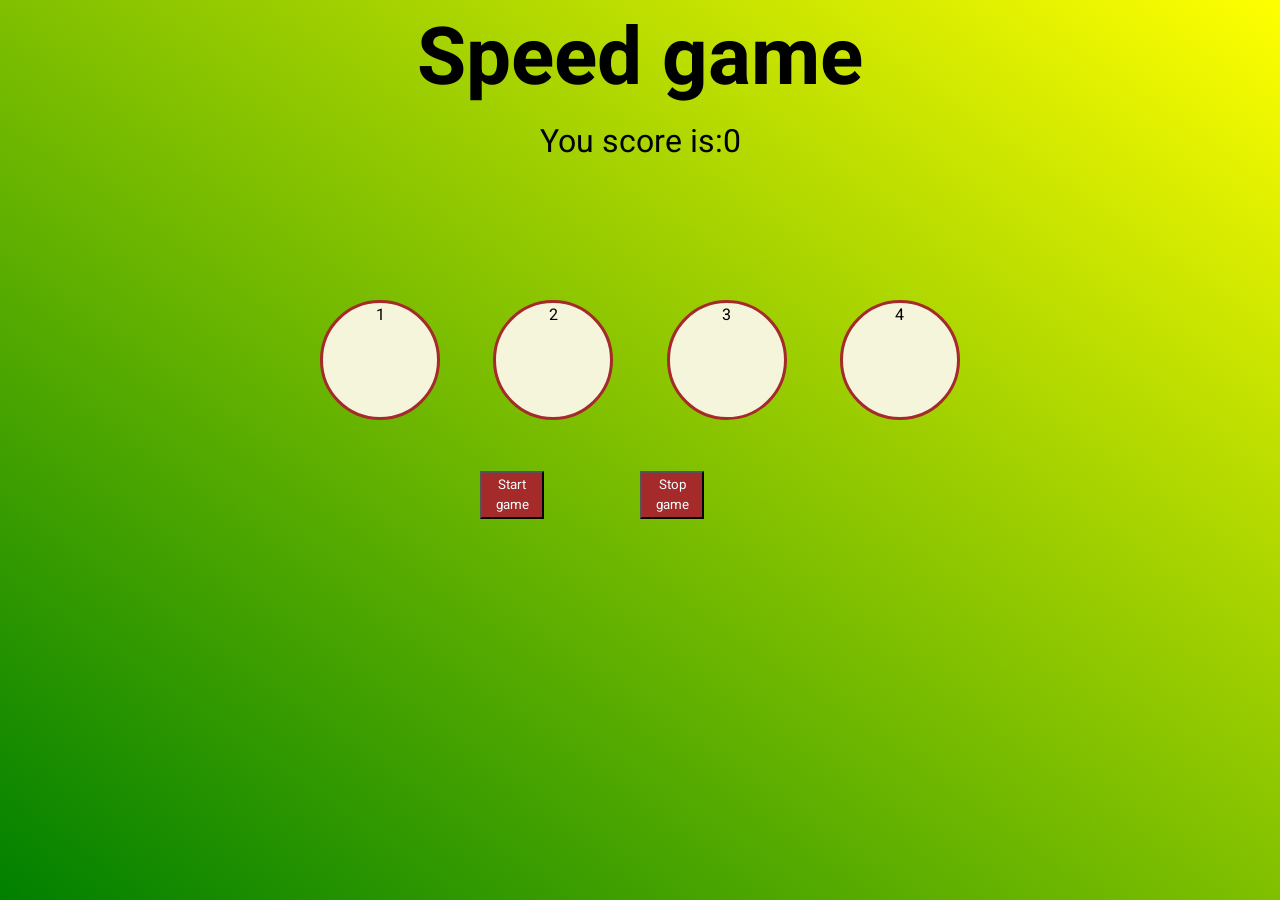
==== index.html @ 190ef54e "layout ready" ====
<!DOCTYPE html>
<html lang="en">
  <head>
    <meta charset="UTF-8" />
    <meta http-equiv="X-UA-Compatible" content="IE=edge" />
    <meta name="viewport" content="width=device-width, initial-scale=1.0" />
    <link href="https://fonts.googleapis.com/css2?family=Heebo:wght@300&family=Roboto:wght@100&family=Rubik&display=swap" rel="stylesheet" />
    <link rel="stylesheet" href="style.css" />
    <title>Light_Buttons</title>
  </head>
  <body>
    <main>
      <h1 class="NameOfGame">Speed game</h1>
      <div class="score">You score is:<span id="score">0</span></div>
      <section class="butCirc">
        <div class="circle">1</div>
        <div class="circle">2</div>
        <div class="circle">3</div>
        <div class="circle">4</div>
      </section>
      <section class="buttons">
        <button type="button" id="start">Start game</button>
        <button type="button" id="stop">Stop game</button>
      </section>
      <section id="overlay">
        <div class="modal">
          <p>Great, Game Over!</p>
          <p id="result"></p>
          <button type="button" id="close">close</button>
        </div>
      </section>
    </main>

    <script src="script.js"></script>
  </body>
</html>
---- style.css ----
* {
  padding: 0;
  margin: 0;
  box-sizing: border-box;
  font-family: "Heebo", "Roboto", "Rubik", "Open Sans", "Helvetica Neue", sans-serif;
}

body {
  background-image: linear-gradient(to right top, green, yellow);
  background-attachment: fixed;
  text-align: center;
}

h1 {
  font-size: 5rem;
  font-weight: bold;
}

.NameOfGame {
  position: relative;
  /* top: 20vh;
  left: 30vw; */
}

.score {
  position: relative;
  /* top: 20vh;
  left: 40vw; */
  font-size: 2rem;
}

.circle {
  width: 120px;
  height: 120px;
  border-radius: 60px;
  border-color: brown;
  border-width: 3px;
  background-color: beige;
  border-style: solid;
  cursor: pointer;
}

.buttons {
  position: relative;
  top: 10vh;
  left: 35vw;
  display: flex;
  justify-content: space-between;
  width: 20vw;
  margin: 1rem;
  padding: 0.5rem 1rem;
  cursor: pointer;
}

button {
  background-color: brown;
  width: 5vw;
  height: 3rem;
  color: azure;
}

.butCirc {
  display: flex;
  justify-content: space-between;
  width: 50vw;
  height: 15vw;
  position: relative;
  top: 15vh;
  left: 25vw;
  flex-wrap: wrap;
  margin-right: none;
}

#overlay {
  visibility: hidden;
  /* visibility: visible; */
  position: fixed;
  top: 0;
  left: 0;
  height: 100%;
  width: 100%;
  background-color: rgba(0, 0, 0, 0.8);
  z-index: 100;
  display: flex;
  justify-content: center;
  align-items: center;
}

.modal {
  background-color: darkgoldenrod;
  padding: 2rem;
  width: 40%;
  height: 25%;
  color: beige;
  font-size: 2rem;
  position: relative;
  border-radius: 1rem;
  border-color: beige;
  border-style: solid;
}

.modal button {
  position: absolute;
  top: 0px;
  right: 0px;
  border-radius: 3rem;
}
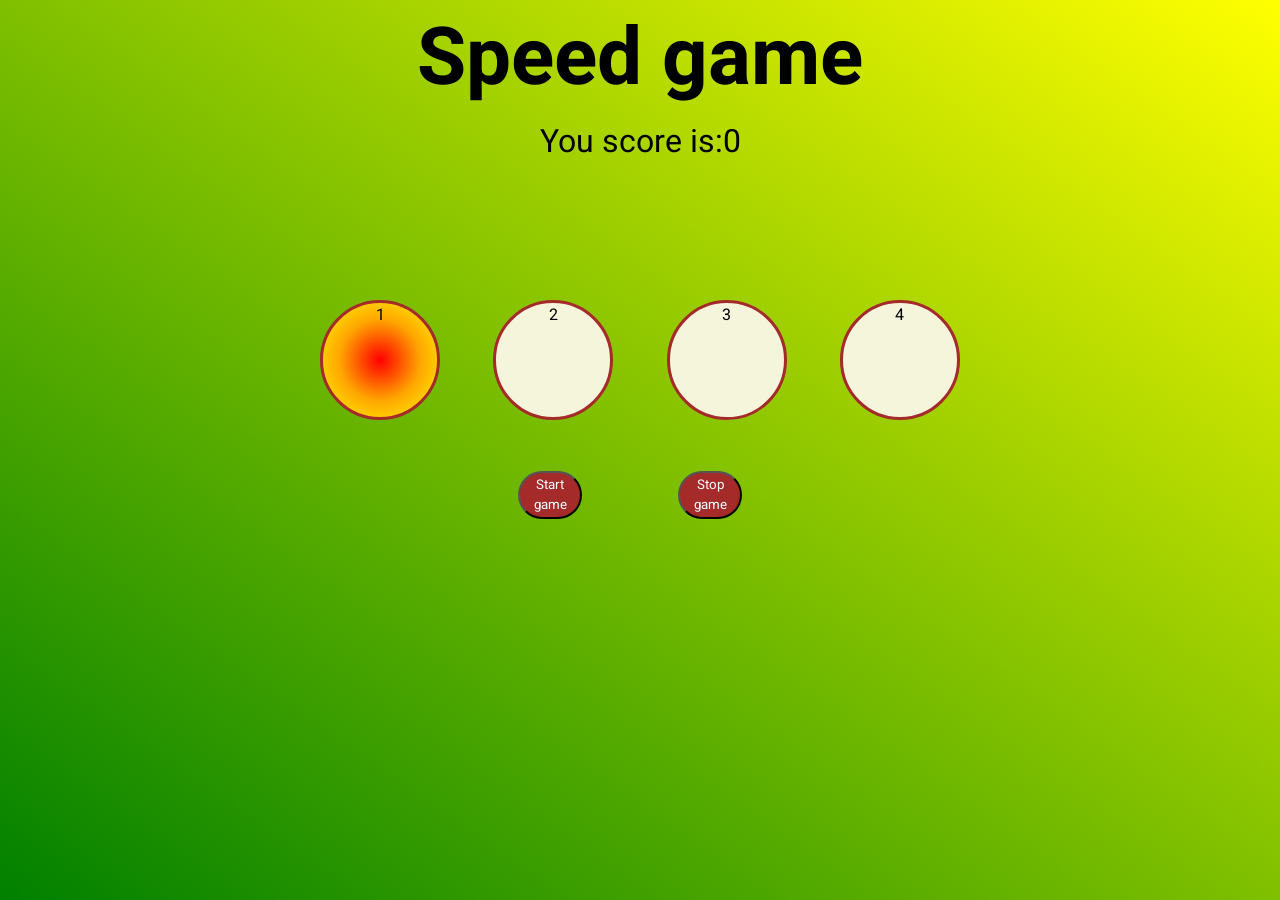
==== commit fd27003b: "third" ====
--- a/index.html
+++ b/index.html
@@ -13,7 +13,7 @@
       <h1 class="NameOfGame">Speed game</h1>
       <div class="score">You score is:<span id="score">0</span></div>
       <section class="butCirc">
-        <div class="circle">1</div>
+        <div class="circle active">1</div>
         <div class="circle">2</div>
         <div class="circle">3</div>
         <div class="circle">4</div>
--- a/style.css
+++ b/style.css
@@ -43,7 +43,7 @@
 .buttons {
   position: relative;
   top: 10vh;
-  left: 35vw;
+  left: 38vw;
   display: flex;
   justify-content: space-between;
   width: 20vw;
@@ -57,6 +57,7 @@
   width: 5vw;
   height: 3rem;
   color: azure;
+  border-radius: 3rem;
 }
 
 .butCirc {
@@ -105,3 +106,7 @@
   right: 0px;
   border-radius: 3rem;
 }
+
+.circle.active {
+  background-image: radial-gradient(red, orange, yellow);
+}
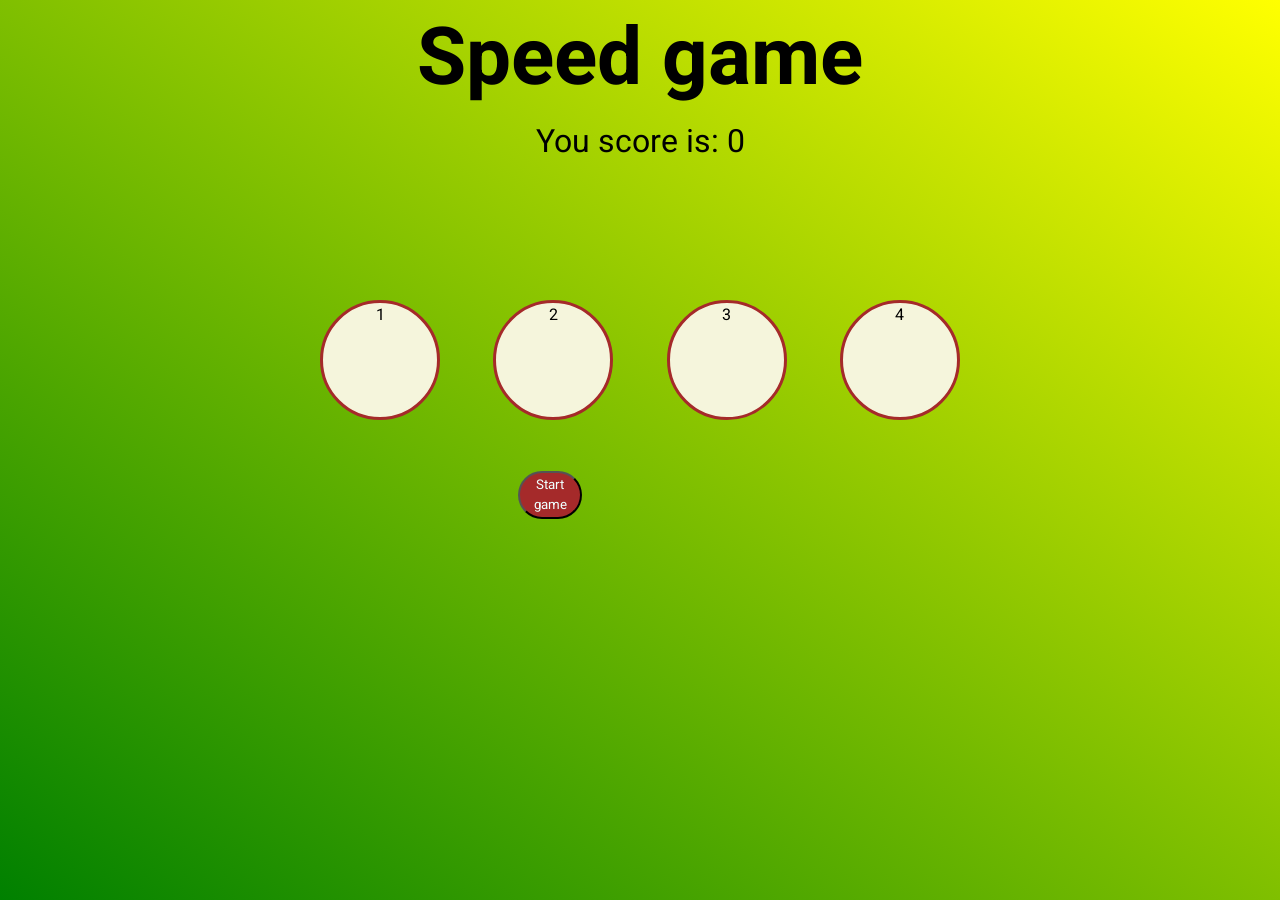
==== commit 49654aa7: "new M" ====
--- a/index.html
+++ b/index.html
@@ -11,9 +11,9 @@
   <body>
     <main>
       <h1 class="NameOfGame">Speed game</h1>
-      <div class="score">You score is:<span id="score">0</span></div>
+      <div class="score">You score is: <span id="score">0</span></div>
       <section class="butCirc">
-        <div class="circle active">1</div>
+        <div class="circle">1</div>
         <div class="circle">2</div>
         <div class="circle">3</div>
         <div class="circle">4</div>
--- a/style.css
+++ b/style.css
@@ -70,6 +70,7 @@
   left: 25vw;
   flex-wrap: wrap;
   margin-right: none;
+  pointer-events: none;
 }
 
 #overlay {
@@ -110,3 +111,7 @@
 .circle.active {
   background-image: radial-gradient(red, orange, yellow);
 }
+
+#stop {
+  display: none;
+}
